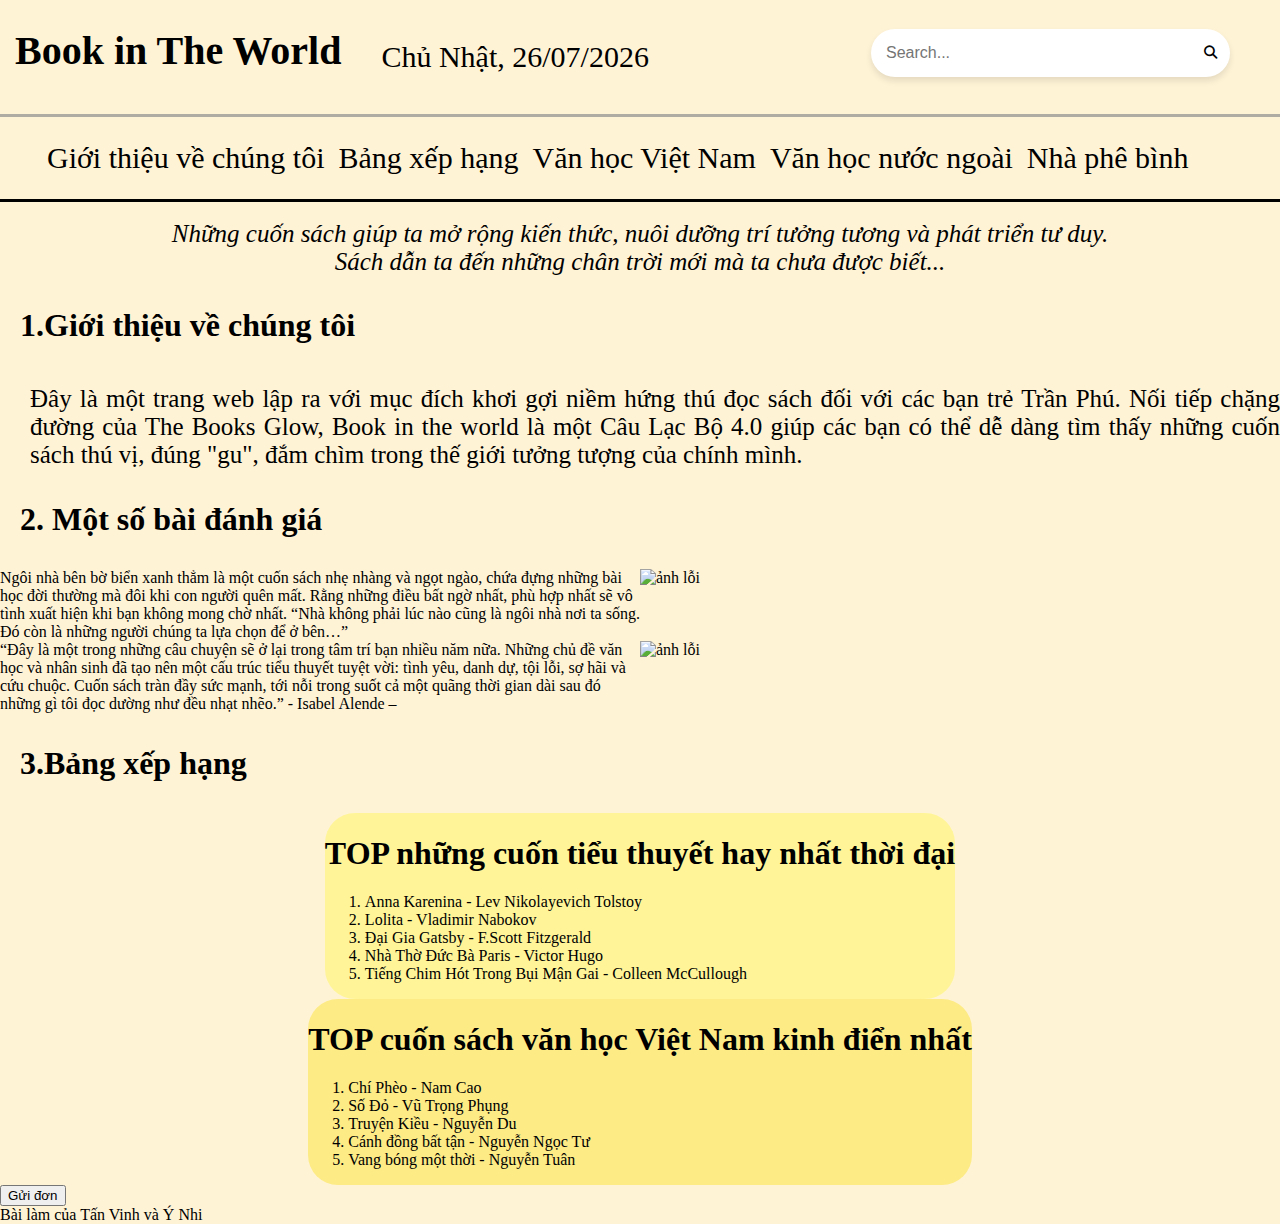
==== index.html @ 53d66128 "7" ====
<!DOCTYPE html>
<html lang="vi">
  <head>
    <meta charset="UTF-8" />
    <meta name="viewport" content="width=device-width, initial-scale=1.0" />
    <title>Book in The World</title>
    <link rel="stylesheet" href="https://cdnjs.cloudflare.com/ajax/libs/font-awesome/6.7.2/css/all.min.css" integrity="sha512-Evv84Mr4kqVGRNSgIGL/F/aIDqQb7xQ2vcrdIwxfjThSH8CSR7PBEakCr51Ck+w+/U6swU2Im1vVX0SVk9ABhg==" crossorigin="anonymous" referrerpolicy="no-referrer" />

    <style>
      @import "style2.css";
    </style>
  </head>
  <body>
    <div id="Modau">
        <div id="Tieude">
          <div id="Logo"> <a href="index.html" id="a0"><h1 id="h1_1">Book in The World</h1></a> </div>
          <div id="date-time"></div>
          <script>
                    function updateDateTime() {
                let now = new Date();
                let daysOfWeek = ["Chủ Nhật", "Thứ Hai", "Thứ Ba", "Thứ Tư", "Thứ Năm", "Thứ Sáu", "Thứ Bảy"];
    
                let dayOfWeek = daysOfWeek[now.getDay()]; // Lấy thứ hiện tại
                let day = now.getDate().toString().padStart(2, '0');
                let month = (now.getMonth() + 1).toString().padStart(2, '0');
                let year = now.getFullYear();
    
                document.getElementById("date-time").innerText = `${dayOfWeek}, ${day}/${month}/${year} `;
            }
    
            setInterval(updateDateTime, 1000);
            updateDateTime();
          </script>
        </div>
        <div class="search-container">
            <form class="search-box">
                <input type="text" class="search-text" placeholder="Search...">
                <button type="submit" class="search-button">
                    <i class="fa-solid fa-magnifying-glass"></i>
                </button>
            </form>
        </div>
    </div>
    <hr id="hr1" />
    <ul class="menu">
        <li><a href="docgi.html">Giới thiệu về chúng tôi</a></li>
        <li><a href="tieuthuyet.html">Bảng xếp hạng </a></li>
        <li><a href="trinhtham.html">Văn học Việt Nam</a></li>
        <li><a href="anime.html">Văn học nước ngoài</a></li>
        <li><a href="sachthieunhi.html">Nhà phê bình</a></li>
      </ul>
      <hr id="hr2">
      <div id="slogan"><i>Những cuốn sách giúp ta mở rộng kiến thức, nuôi dưỡng trí tưởng tương và phát triển tư duy.<br> Sách dẫn ta đến những chân trời mới mà ta chưa được biết...</i></div>
      <div>
      <a id="a1" href="gioithieuvechungtoi"><h1 id="gtvct">1.Giới thiệu về chúng tôi</h1></a>
        <div id="p1">
        <div id="gt">Đây là một trang web lập ra với mục đích khơi gợi niềm hứng thú đọc sách đối với các bạn trẻ Trần Phú. Nối tiếp chặng đường của The Books Glow, Book in the world là một Câu Lạc Bộ 4.0 giúp các bạn có thể dễ dàng tìm thấy những cuốn sách thú vị, đúng "gu", đắm chìm trong thế giới tưởng tượng của chính mình.</div>
        </div>
      </div>
      <div id="2">
<div id="21">
  <a href="" id="a2"><h1 id="h2">2. Một số bài đánh giá</h1></a>
<div id="dong1">
    <div id="nd1">Ngôi nhà bên bờ biển xanh thẳm là một cuốn sách nhẹ nhàng và ngọt ngào, chứa đựng những bài học đời thường mà đôi khi con người quên mất. Rằng những điều bất ngờ nhất, phù hợp nhất sẽ vô tình xuất hiện khi bạn không mong chờ nhất.

      “Nhà không phải lúc nào cũng là ngôi nhà nơi ta sống. Đó còn là những người chúng ta lựa chọn để ở bên…”</div>
  <image src="https://pibook.vn/upload/notice/review-sach-ngoi-nha-ben-bo-bien-xanh-tham-ins-im.jpg" id="anh1" alt="ảnh lỗi"></image>
</div>
</div>
<div id="dong2">
<div id="nd2">“Đây là một trong những câu chuyện sẽ ở lại trong tâm trí bạn nhiều năm nữa. Những chủ đề văn học và nhân sinh đã tạo nên một cấu trúc tiểu thuyết tuyệt vời: tình yêu, danh dự, tội lỗi, sợ hãi và cứu chuộc. Cuốn sách tràn đầy sức mạnh, tới nỗi trong suốt cả một quãng thời gian dài sau đó những gì tôi đọc dường như đều nhạt nhẽo.” - Isabel Alende –</div>
<image src="https://upload.wikimedia.org/wikipedia/vi/6/6e/Nguoiduadieu.jpg" id="anh2" alt="ảnh lỗi"></image>
</div>
      </div>
      <div id="3"><a href="" id="a3"><h1 id="h3">3.Bảng xếp hạng</h1></a>
      <div id="bxh">
        <div id="bxh1">
  <h1 id="hbxh">TOP những cuốn tiểu thuyết hay nhất thời đại</h1>
  <ol id="libxh">
  <li>Anna Karenina - Lev Nikolayevich Tolstoy</li>
  <li>Lolita - Vladimir Nabokov</li>
  <li>Đại Gia Gatsby - F.Scott Fitzgerald</li>
  <li>Nhà Thờ Đức Bà Paris - Victor Hugo</li>
  <li>Tiếng Chim Hót Trong Bụi Mận Gai - Colleen McCullough</li>
  </ol>
  </div>
  <div id="bxh2">
    <h1 id="hbxh">TOP cuốn sách văn học Việt Nam kinh điển nhất</h1>
    <ol id="libxh">
    <li>Chí Phèo - Nam Cao</li>
    <li>Số Đỏ - Vũ Trọng Phụng</li>
    <li>Truyện Kiều - Nguyễn Du</li>
    <li>Cánh đồng bất tận - Nguyễn Ngọc Tư</li>
    <li>Vang bóng một thời - Nguyễn Tuân</li>
    </ol>
    </div>
      </div>
      </div>
<div id="4">
  <form action="#" method="post">
   <div id="gianhap"> <button type="submit">Gửi đơn</button></div>
  </form>
</div>
<div id="5">Bài làm của Tấn Vinh và Ý Nhi</div>
  </body>
</html>
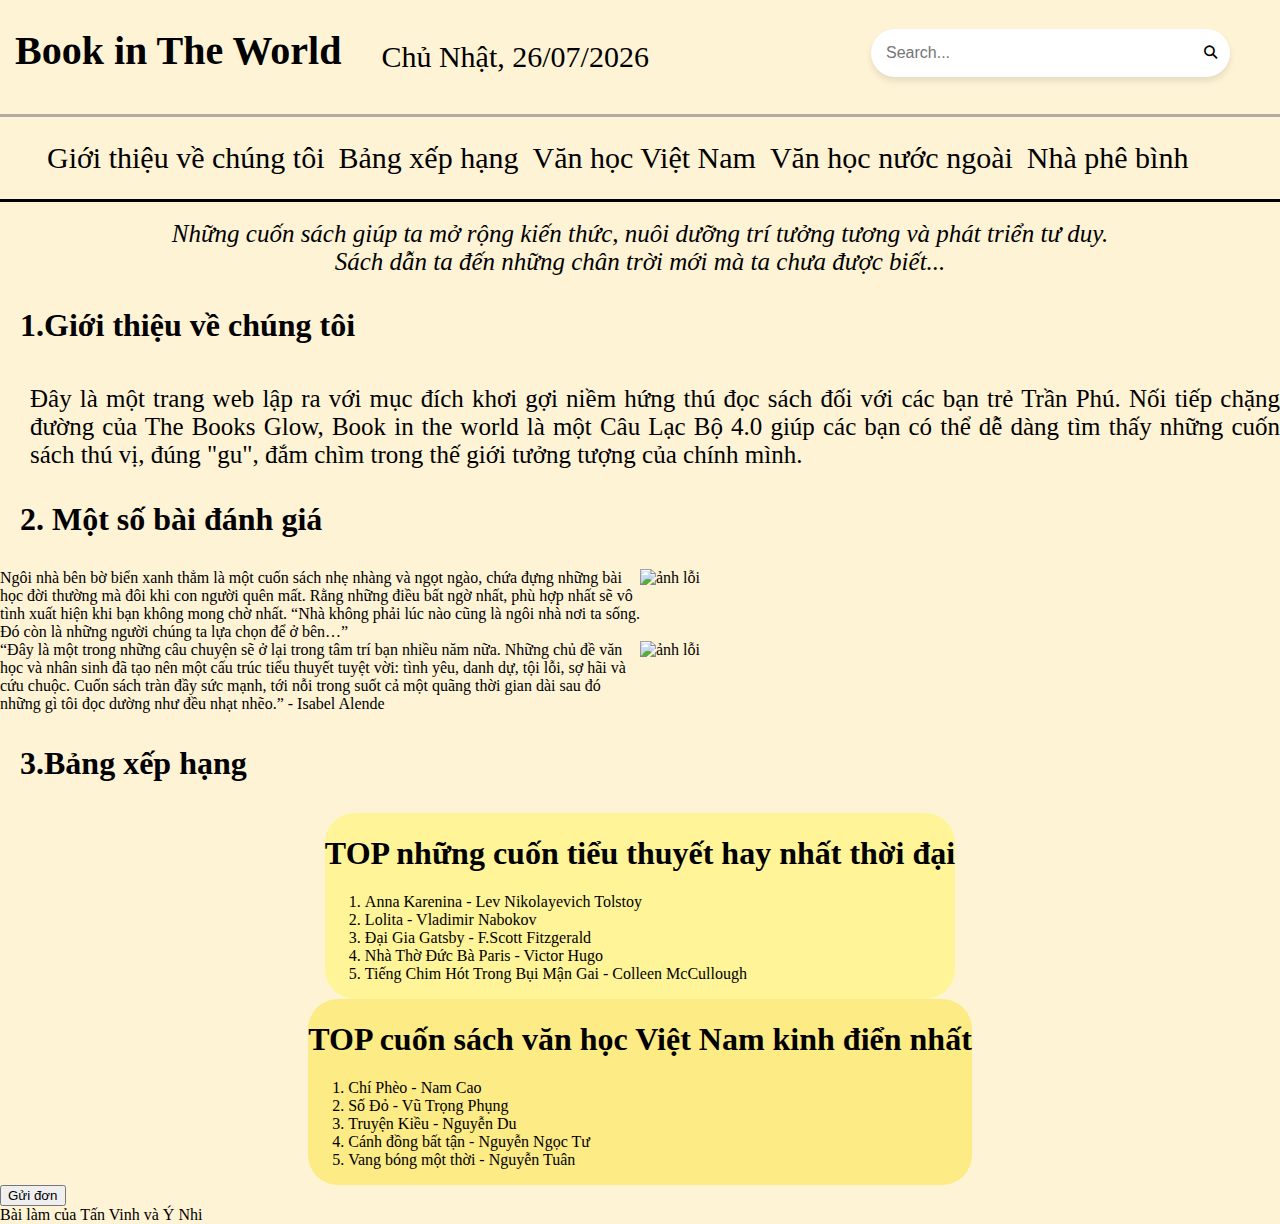
==== commit 6f8047c4: "m9" ====
--- a/index.html
+++ b/index.html
@@ -4,7 +4,13 @@
     <meta charset="UTF-8" />
     <meta name="viewport" content="width=device-width, initial-scale=1.0" />
     <title>Book in The World</title>
-    <link rel="stylesheet" href="https://cdnjs.cloudflare.com/ajax/libs/font-awesome/6.7.2/css/all.min.css" integrity="sha512-Evv84Mr4kqVGRNSgIGL/F/aIDqQb7xQ2vcrdIwxfjThSH8CSR7PBEakCr51Ck+w+/U6swU2Im1vVX0SVk9ABhg==" crossorigin="anonymous" referrerpolicy="no-referrer" />
+    <link
+      rel="stylesheet"
+      href="https://cdnjs.cloudflare.com/ajax/libs/font-awesome/6.7.2/css/all.min.css"
+      integrity="sha512-Evv84Mr4kqVGRNSgIGL/F/aIDqQb7xQ2vcrdIwxfjThSH8CSR7PBEakCr51Ck+w+/U6swU2Im1vVX0SVk9ABhg=="
+      crossorigin="anonymous"
+      referrerpolicy="no-referrer"
+    />
 
     <style>
       @import "style2.css";
@@ -12,95 +18,141 @@
   </head>
   <body>
     <div id="Modau">
-        <div id="Tieude">
-          <div id="Logo"> <a href="index.html" id="a0"><h1 id="h1_1">Book in The World</h1></a> </div>
-          <div id="date-time"></div>
-          <script>
-                    function updateDateTime() {
-                let now = new Date();
-                let daysOfWeek = ["Chủ Nhật", "Thứ Hai", "Thứ Ba", "Thứ Tư", "Thứ Năm", "Thứ Sáu", "Thứ Bảy"];
-    
-                let dayOfWeek = daysOfWeek[now.getDay()]; // Lấy thứ hiện tại
-                let day = now.getDate().toString().padStart(2, '0');
-                let month = (now.getMonth() + 1).toString().padStart(2, '0');
-                let year = now.getFullYear();
-    
-                document.getElementById("date-time").innerText = `${dayOfWeek}, ${day}/${month}/${year} `;
-            }
-    
-            setInterval(updateDateTime, 1000);
-            updateDateTime();
-          </script>
+      <div id="Tieude">
+        <div id="Logo">
+          <a href="index.html" id="a0"><h1 id="h1_1">Book in The World</h1></a>
         </div>
-        <div class="search-container">
-            <form class="search-box">
-                <input type="text" class="search-text" placeholder="Search...">
-                <button type="submit" class="search-button">
-                    <i class="fa-solid fa-magnifying-glass"></i>
-                </button>
-            </form>
-        </div>
+        <div id="date-time"></div>
+        <script>
+          function updateDateTime() {
+            let now = new Date();
+            let daysOfWeek = [
+              "Chủ Nhật",
+              "Thứ Hai",
+              "Thứ Ba",
+              "Thứ Tư",
+              "Thứ Năm",
+              "Thứ Sáu",
+              "Thứ Bảy",
+            ];
+
+            let dayOfWeek = daysOfWeek[now.getDay()]; // Lấy thứ hiện tại
+            let day = now.getDate().toString().padStart(2, "0");
+            let month = (now.getMonth() + 1).toString().padStart(2, "0");
+            let year = now.getFullYear();
+
+            document.getElementById(
+              "date-time"
+            ).innerText = `${dayOfWeek}, ${day}/${month}/${year} `;
+          }
+
+          setInterval(updateDateTime, 1000);
+          updateDateTime();
+        </script>
+      </div>
+      <div class="search-container">
+        <form class="search-box">
+          <input type="text" class="search-text" placeholder="Search..." />
+          <button type="submit" class="search-button">
+            <i class="fa-solid fa-magnifying-glass"></i>
+          </button>
+        </form>
+      </div>
     </div>
     <hr id="hr1" />
     <ul class="menu">
-        <li><a href="docgi.html">Giới thiệu về chúng tôi</a></li>
-        <li><a href="tieuthuyet.html">Bảng xếp hạng </a></li>
-        <li><a href="trinhtham.html">Văn học Việt Nam</a></li>
-        <li><a href="anime.html">Văn học nước ngoài</a></li>
-        <li><a href="sachthieunhi.html">Nhà phê bình</a></li>
-      </ul>
-      <hr id="hr2">
-      <div id="slogan"><i>Những cuốn sách giúp ta mở rộng kiến thức, nuôi dưỡng trí tưởng tương và phát triển tư duy.<br> Sách dẫn ta đến những chân trời mới mà ta chưa được biết...</i></div>
-      <div>
-      <a id="a1" href="gioithieuvechungtoi"><h1 id="gtvct">1.Giới thiệu về chúng tôi</h1></a>
-        <div id="p1">
-        <div id="gt">Đây là một trang web lập ra với mục đích khơi gợi niềm hứng thú đọc sách đối với các bạn trẻ Trần Phú. Nối tiếp chặng đường của The Books Glow, Book in the world là một Câu Lạc Bộ 4.0 giúp các bạn có thể dễ dàng tìm thấy những cuốn sách thú vị, đúng "gu", đắm chìm trong thế giới tưởng tượng của chính mình.</div>
+      <li><a href="docgi.html">Giới thiệu về chúng tôi</a></li>
+      <li><a href="tieuthuyet.html">Bảng xếp hạng </a></li>
+      <li><a href="trinhtham.html">Văn học Việt Nam</a></li>
+      <li><a href="anime.html">Văn học nước ngoài</a></li>
+      <li><a href="sachthieunhi.html">Nhà phê bình</a></li>
+    </ul>
+    <hr id="hr2" />
+    <div id="slogan">
+      <i
+        >Những cuốn sách giúp ta mở rộng kiến thức, nuôi dưỡng trí tưởng tương
+        và phát triển tư duy.<br />
+        Sách dẫn ta đến những chân trời mới mà ta chưa được biết...</i
+      >
+    </div>
+    <div>
+      <a id="a1" href="gioithieuvechungtoi"
+        ><h1 id="gtvct">1.Giới thiệu về chúng tôi</h1></a
+      >
+      <div id="p1">
+        <div id="gt">
+          Đây là một trang web lập ra với mục đích khơi gợi niềm hứng thú đọc
+          sách đối với các bạn trẻ Trần Phú. Nối tiếp chặng đường của The Books
+          Glow, Book in the world là một Câu Lạc Bộ 4.0 giúp các bạn có thể dễ
+          dàng tìm thấy những cuốn sách thú vị, đúng "gu", đắm chìm trong thế
+          giới tưởng tượng của chính mình.
         </div>
       </div>
-      <div id="2">
-<div id="21">
-  <a href="" id="a2"><h1 id="h2">2. Một số bài đánh giá</h1></a>
-<div id="dong1">
-    <div id="nd1">Ngôi nhà bên bờ biển xanh thẳm là một cuốn sách nhẹ nhàng và ngọt ngào, chứa đựng những bài học đời thường mà đôi khi con người quên mất. Rằng những điều bất ngờ nhất, phù hợp nhất sẽ vô tình xuất hiện khi bạn không mong chờ nhất.
-
-      “Nhà không phải lúc nào cũng là ngôi nhà nơi ta sống. Đó còn là những người chúng ta lựa chọn để ở bên…”</div>
-  <image src="https://pibook.vn/upload/notice/review-sach-ngoi-nha-ben-bo-bien-xanh-tham-ins-im.jpg" id="anh1" alt="ảnh lỗi"></image>
-</div>
-</div>
-<div id="dong2">
-<div id="nd2">“Đây là một trong những câu chuyện sẽ ở lại trong tâm trí bạn nhiều năm nữa. Những chủ đề văn học và nhân sinh đã tạo nên một cấu trúc tiểu thuyết tuyệt vời: tình yêu, danh dự, tội lỗi, sợ hãi và cứu chuộc. Cuốn sách tràn đầy sức mạnh, tới nỗi trong suốt cả một quãng thời gian dài sau đó những gì tôi đọc dường như đều nhạt nhẽo.” - Isabel Alende –</div>
-<image src="https://upload.wikimedia.org/wikipedia/vi/6/6e/Nguoiduadieu.jpg" id="anh2" alt="ảnh lỗi"></image>
-</div>
+    </div>
+    <div id="2">
+      <div id="21">
+        <a href="" id="a2"><h1 id="h2">2. Một số bài đánh giá</h1></a>
+        <div id="dong1">
+          <div id="nd1">
+            Ngôi nhà bên bờ biển xanh thẳm là một cuốn sách nhẹ nhàng và ngọt
+            ngào, chứa đựng những bài học đời thường mà đôi khi con người quên
+            mất. Rằng những điều bất ngờ nhất, phù hợp nhất sẽ vô tình xuất hiện
+            khi bạn không mong chờ nhất. “Nhà không phải lúc nào cũng là ngôi
+            nhà nơi ta sống. Đó còn là những người chúng ta lựa chọn để ở bên…”
+          </div>
+          <image
+            src="https://pibook.vn/upload/notice/review-sach-ngoi-nha-ben-bo-bien-xanh-tham-ins-im.jpg"
+            id="anh1"
+            alt="ảnh lỗi"
+          ></image>
+        </div>
       </div>
-      <div id="3"><a href="" id="a3"><h1 id="h3">3.Bảng xếp hạng</h1></a>
+      <div id="dong2">
+        <div id="nd2">
+          “Đây là một trong những câu chuyện sẽ ở lại trong tâm trí bạn nhiều
+          năm nữa. Những chủ đề văn học và nhân sinh đã tạo nên một cấu trúc
+          tiểu thuyết tuyệt vời: tình yêu, danh dự, tội lỗi, sợ hãi và cứu
+          chuộc. Cuốn sách tràn đầy sức mạnh, tới nỗi trong suốt cả một quãng
+          thời gian dài sau đó những gì tôi đọc dường như đều nhạt nhẽo.” -
+          Isabel Alende
+        </div>
+        <image
+          src="https://upload.wikimedia.org/wikipedia/vi/6/6e/Nguoiduadieu.jpg"
+          id="anh2"
+          alt="ảnh lỗi"
+        ></image>
+      </div>
+    </div>
+    <div id="3">
+      <a href="" id="a3"><h1 id="h3">3.Bảng xếp hạng</h1></a>
       <div id="bxh">
         <div id="bxh1">
-  <h1 id="hbxh">TOP những cuốn tiểu thuyết hay nhất thời đại</h1>
-  <ol id="libxh">
-  <li>Anna Karenina - Lev Nikolayevich Tolstoy</li>
-  <li>Lolita - Vladimir Nabokov</li>
-  <li>Đại Gia Gatsby - F.Scott Fitzgerald</li>
-  <li>Nhà Thờ Đức Bà Paris - Victor Hugo</li>
-  <li>Tiếng Chim Hót Trong Bụi Mận Gai - Colleen McCullough</li>
-  </ol>
-  </div>
-  <div id="bxh2">
-    <h1 id="hbxh">TOP cuốn sách văn học Việt Nam kinh điển nhất</h1>
-    <ol id="libxh">
-    <li>Chí Phèo - Nam Cao</li>
-    <li>Số Đỏ - Vũ Trọng Phụng</li>
-    <li>Truyện Kiều - Nguyễn Du</li>
-    <li>Cánh đồng bất tận - Nguyễn Ngọc Tư</li>
-    <li>Vang bóng một thời - Nguyễn Tuân</li>
-    </ol>
+          <h1 id="hbxh">TOP những cuốn tiểu thuyết hay nhất thời đại</h1>
+          <ol id="libxh">
+            <li>Anna Karenina - Lev Nikolayevich Tolstoy</li>
+            <li>Lolita - Vladimir Nabokov</li>
+            <li>Đại Gia Gatsby - F.Scott Fitzgerald</li>
+            <li>Nhà Thờ Đức Bà Paris - Victor Hugo</li>
+            <li>Tiếng Chim Hót Trong Bụi Mận Gai - Colleen McCullough</li>
+          </ol>
+        </div>
+        <div id="bxh2">
+          <h1 id="hbxh">TOP cuốn sách văn học Việt Nam kinh điển nhất</h1>
+          <ol id="libxh">
+            <li>Chí Phèo - Nam Cao</li>
+            <li>Số Đỏ - Vũ Trọng Phụng</li>
+            <li>Truyện Kiều - Nguyễn Du</li>
+            <li>Cánh đồng bất tận - Nguyễn Ngọc Tư</li>
+            <li>Vang bóng một thời - Nguyễn Tuân</li>
+          </ol>
+        </div>
+      </div>
     </div>
-      </div>
-      </div>
-<div id="4">
-  <form action="#" method="post">
-   <div id="gianhap"> <button type="submit">Gửi đơn</button></div>
-  </form>
-</div>
-<div id="5">Bài làm của Tấn Vinh và Ý Nhi</div>
+    <div id="4">
+      <form action="#" method="post">
+        <div id="gianhap"><button type="submit">Gửi đơn</button></div>
+      </form>
+    </div>
+    <div id="5">Bài làm của Tấn Vinh và Ý Nhi</div>
   </body>
 </html>
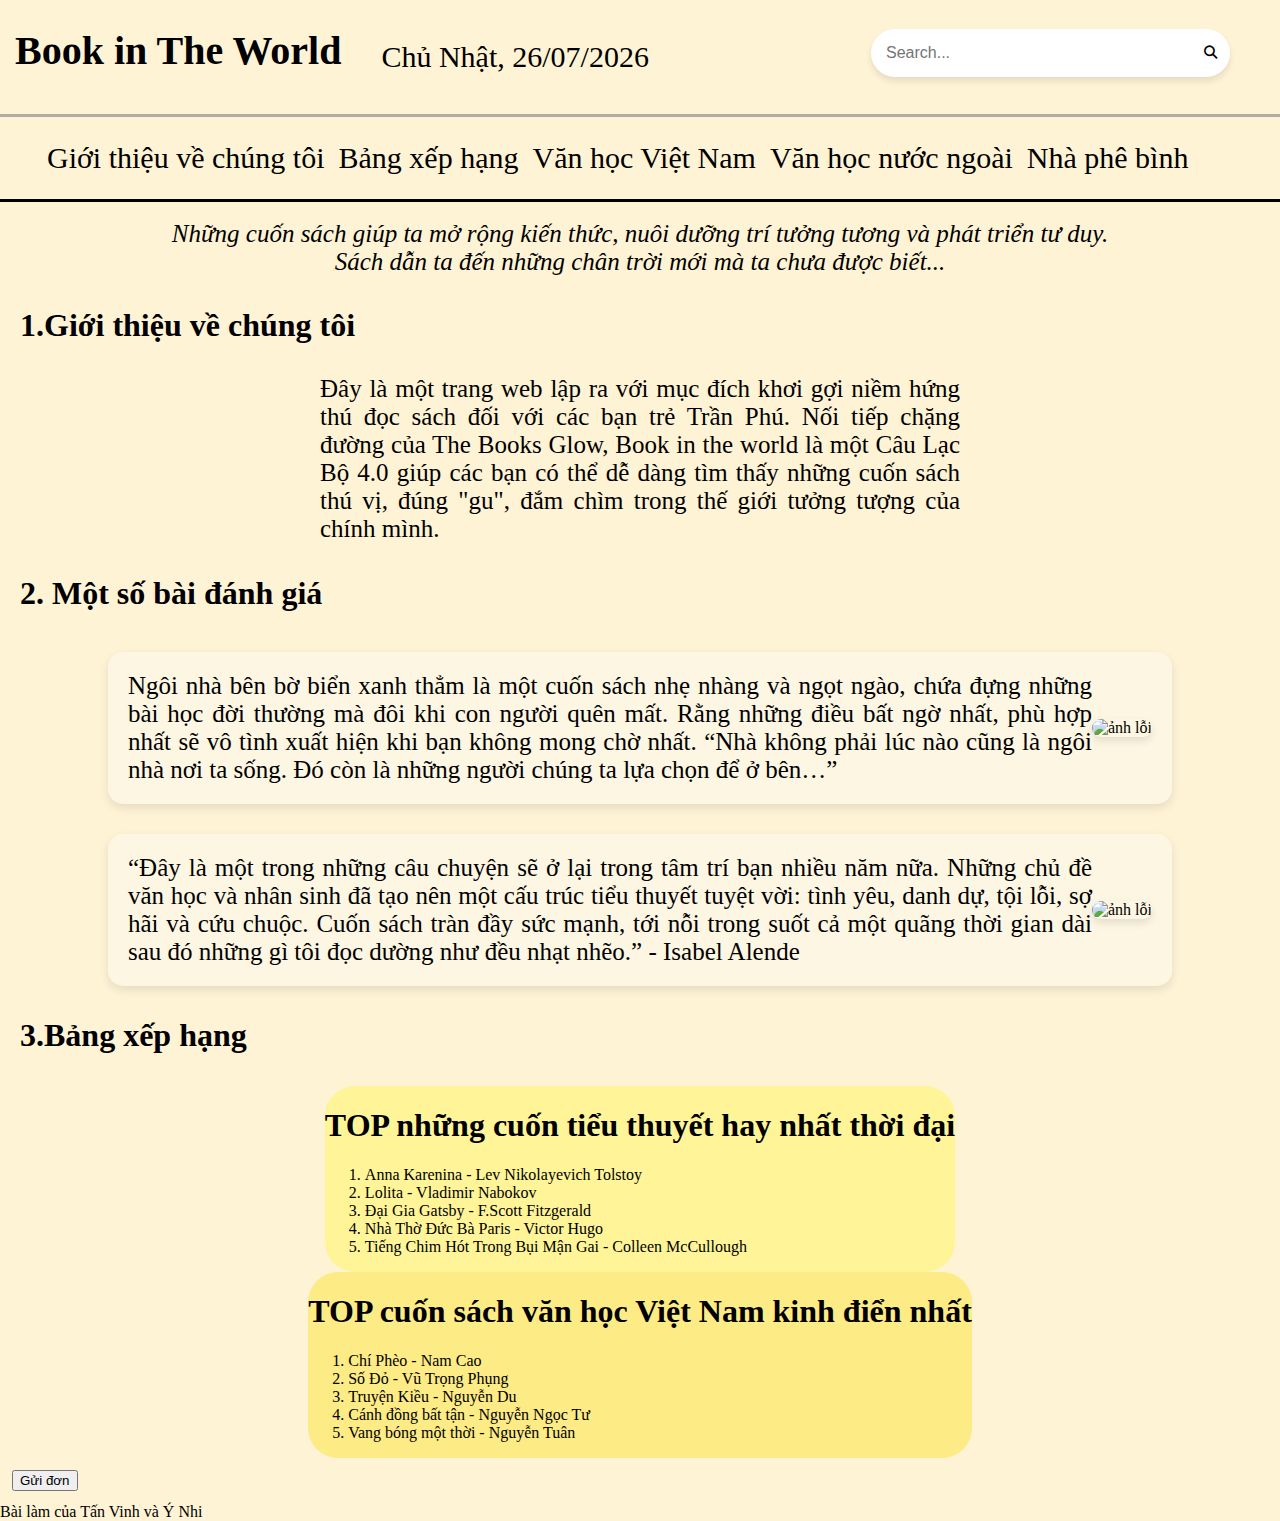
==== commit 09569da6: "10" ====
--- a/index.html
+++ b/index.html
@@ -76,9 +76,7 @@
       >
     </div>
     <div>
-      <a id="a1" href="gioithieuvechungtoi"
-        ><h1 id="gtvct">1.Giới thiệu về chúng tôi</h1></a
-      >
+      <a id="a1" href=""><h1 id="gtvct">1.Giới thiệu về chúng tôi</h1></a>
       <div id="p1">
         <div id="gt">
           Đây là một trang web lập ra với mục đích khơi gợi niềm hứng thú đọc
@@ -100,11 +98,11 @@
             khi bạn không mong chờ nhất. “Nhà không phải lúc nào cũng là ngôi
             nhà nơi ta sống. Đó còn là những người chúng ta lựa chọn để ở bên…”
           </div>
-          <image
-            src="https://pibook.vn/upload/notice/review-sach-ngoi-nha-ben-bo-bien-xanh-tham-ins-im.jpg"
-            id="anh1"
+          <img
+            src="https://pibook.vn/upload/notice/review-sach-ngoi-nha-ben-bo-bien-xanh-tham.jpg"
             alt="ảnh lỗi"
-          ></image>
+            id="img1"
+          />
         </div>
       </div>
       <div id="dong2">
@@ -150,8 +148,13 @@
     </div>
     <div id="4">
       <form action="#" method="post">
-        <div id="gianhap"><button type="submit">Gửi đơn</button></div>
-      </form>
+<div id="join">
+  <a href="bieumau.html">
+           <button type="submit">Gửi đơn</button>
+    
+  </a>
+</div>      
+</form>
     </div>
     <div id="5">Bài làm của Tấn Vinh và Ý Nhi</div>
   </body>
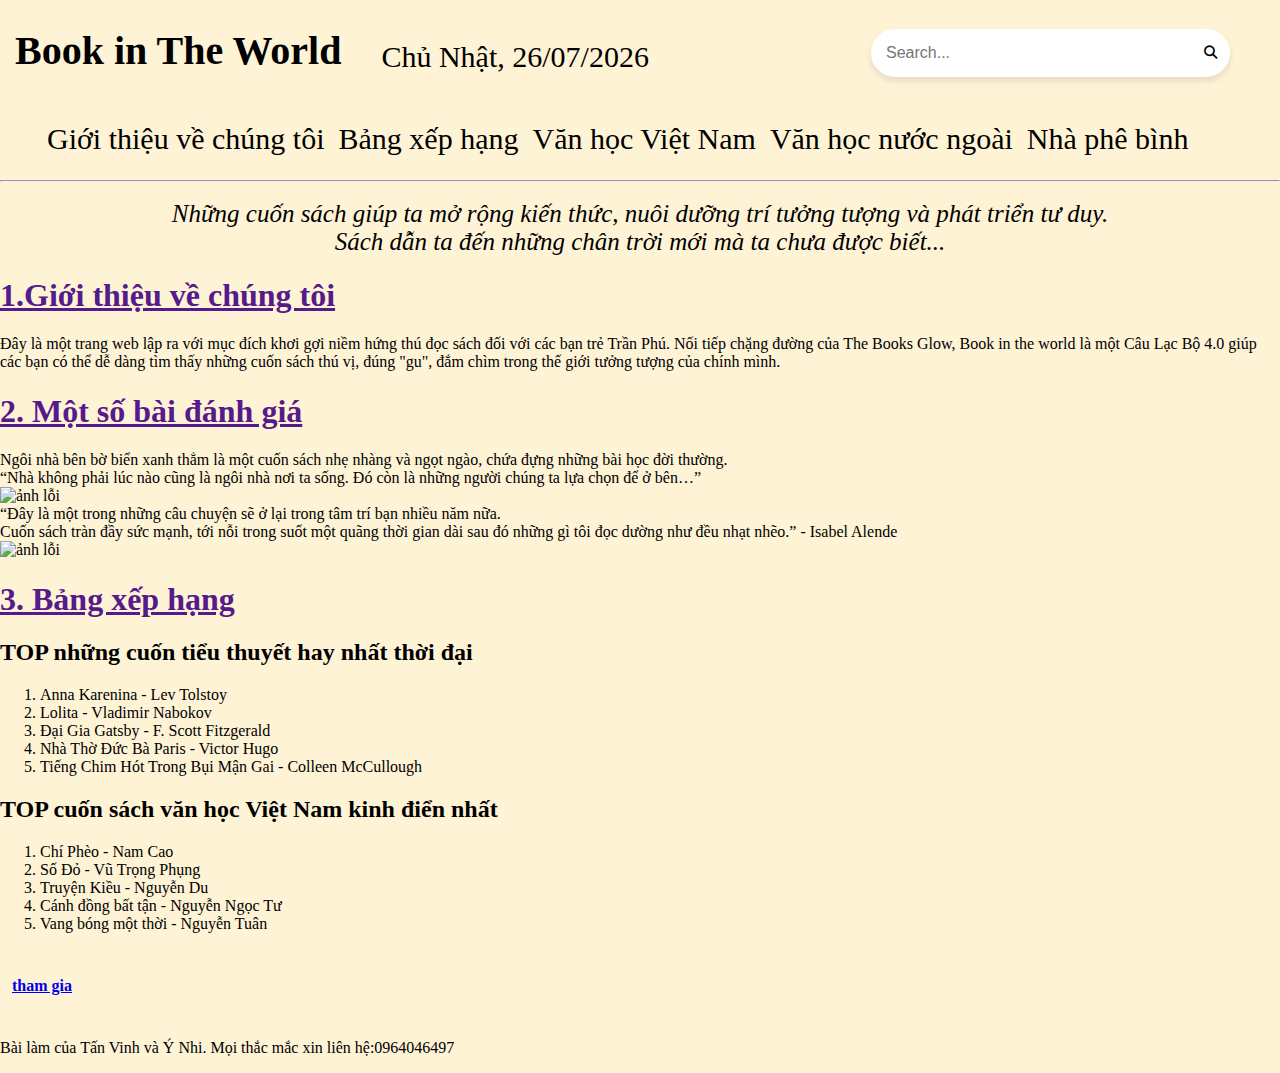
==== commit e3bb8eb7: "Update index.html" ====
--- a/index.html
+++ b/index.html
@@ -11,12 +11,12 @@
       crossorigin="anonymous"
       referrerpolicy="no-referrer"
     />
-
     <style>
-      @import "style2.css";
+      @import "style.css";
     </style>
   </head>
   <body>
+    <!-- PHẦN HEADER -->
     <div id="Modau">
       <div id="Tieude">
         <div id="Logo">
@@ -35,21 +35,19 @@
               "Thứ Sáu",
               "Thứ Bảy",
             ];
-
-            let dayOfWeek = daysOfWeek[now.getDay()]; // Lấy thứ hiện tại
+            let dayOfWeek = daysOfWeek[now.getDay()];
             let day = now.getDate().toString().padStart(2, "0");
             let month = (now.getMonth() + 1).toString().padStart(2, "0");
             let year = now.getFullYear();
-
             document.getElementById(
               "date-time"
-            ).innerText = `${dayOfWeek}, ${day}/${month}/${year} `;
+            ).innerText = `${dayOfWeek}, ${day}/${month}/${year}`;
           }
-
           setInterval(updateDateTime, 1000);
           updateDateTime();
         </script>
       </div>
+
       <div class="search-container">
         <form class="search-box">
           <input type="text" class="search-text" placeholder="Search..." />
@@ -59,84 +57,96 @@
         </form>
       </div>
     </div>
-    <hr id="hr1" />
+
+
+
+   <!-- thư mục -->
     <ul class="menu">
-      <li><a href="docgi.html">Giới thiệu về chúng tôi</a></li>
-      <li><a href="tieuthuyet.html">Bảng xếp hạng </a></li>
-      <li><a href="trinhtham.html">Văn học Việt Nam</a></li>
-      <li><a href="anime.html">Văn học nước ngoài</a></li>
-      <li><a href="sachthieunhi.html">Nhà phê bình</a></li>
+      <li><a href="">Giới thiệu về chúng tôi</a></li>
+      <li><a href="">Bảng xếp hạng</a></li>
+      <li><a href="">Văn học Việt Nam</a></li>
+      <li><a href="">Văn học nước ngoài</a></li>
+      <li><a href="">Nhà phê bình</a></li>
     </ul>
-    <hr id="hr2" />
+
+    <hr class="hr2" />
+
+    <!-- slogan -->
     <div id="slogan">
       <i
-        >Những cuốn sách giúp ta mở rộng kiến thức, nuôi dưỡng trí tưởng tương
+        >Những cuốn sách giúp ta mở rộng kiến thức, nuôi dưỡng trí tưởng tượng
         và phát triển tư duy.<br />
         Sách dẫn ta đến những chân trời mới mà ta chưa được biết...</i
       >
     </div>
+
+    <!-- giới thiệu -->
     <div>
-      <a id="a1" href=""><h1 id="gtvct">1.Giới thiệu về chúng tôi</h1></a>
-      <div id="p1">
-        <div id="gt">
-          Đây là một trang web lập ra với mục đích khơi gợi niềm hứng thú đọc
-          sách đối với các bạn trẻ Trần Phú. Nối tiếp chặng đường của The Books
-          Glow, Book in the world là một Câu Lạc Bộ 4.0 giúp các bạn có thể dễ
-          dàng tìm thấy những cuốn sách thú vị, đúng "gu", đắm chìm trong thế
-          giới tưởng tượng của chính mình.
+
+      <a id="part1" href=""><h1 id="item1">1.Giới thiệu về chúng tôi</h1></a></div>
+
+       <div id="period1">
+          <div id="content1">
+            Đây là một trang web lập ra với mục đích khơi gợi niềm hứng thú đọc
+             sách đối với các bạn trẻ Trần Phú. Nối tiếp chặng đường của The Books Glow, 
+             Book in the world là một Câu Lạc Bộ 4.0 giúp các bạn có thể dễ dàng tìm thấy 
+             những cuốn sách thú vị, đúng "gu", đắm chìm trong thế giới tưởng tượng của chính mình.
+          </div>
+       </div>
+    </div>
+
+    <!-- một số bài đánh giá -->
+    <div>
+  
+        <a href="" id="part2"><h1 id="item2">2. Một số bài đánh giá</h1></a>
+        <div id="period2a">
+          <div id="conten2a">
+            Ngôi nhà bên bờ biển xanh thẳm là một cuốn sách nhẹ nhàng và ngọt
+            ngào, chứa đựng những bài học đời thường. <br />
+            “Nhà không phải lúc nào cũng là ngôi nhà nơi ta sống. Đó còn là
+            những người chúng ta lựa chọn để ở bên…”
+          </div>
+          <img
+            src="https://pibook.vn/upload/notice/review-sach-ngoi-nha-ben-bo-bien-xanh-tham-ins-im.jpg"
+            alt="ảnh lỗi"
+            id="image2a"/>
+        </div>
+        </div>
+
+        <div id="period2b">
+          <div id="conten2b">
+            “Đây là một trong những câu chuyện sẽ ở lại trong tâm trí bạn nhiều
+            năm nữa. <br />
+            Cuốn sách tràn đầy sức mạnh, tới nỗi trong suốt một quãng thời gian
+            dài sau đó những gì tôi đọc dường như đều nhạt nhẽo.” - Isabel
+            Alende
+          </div>
+          <img
+            src="https://upload.wikimedia.org/wikipedia/vi/6/6e/Nguoiduadieu.jpg"
+            id="image2b"
+            alt="ảnh lỗi"
+          />
         </div>
       </div>
     </div>
-    <div id="2">
-      <div id="21">
-        <a href="" id="a2"><h1 id="h2">2. Một số bài đánh giá</h1></a>
-        <div id="dong1">
-          <div id="nd1">
-            Ngôi nhà bên bờ biển xanh thẳm là một cuốn sách nhẹ nhàng và ngọt
-            ngào, chứa đựng những bài học đời thường mà đôi khi con người quên
-            mất. Rằng những điều bất ngờ nhất, phù hợp nhất sẽ vô tình xuất hiện
-            khi bạn không mong chờ nhất. “Nhà không phải lúc nào cũng là ngôi
-            nhà nơi ta sống. Đó còn là những người chúng ta lựa chọn để ở bên…”
-          </div>
-          <img
-            src="https://pibook.vn/upload/notice/review-sach-ngoi-nha-ben-bo-bien-xanh-tham.jpg"
-            alt="ảnh lỗi"
-            id="img1"
-          />
-        </div>
-      </div>
-      <div id="dong2">
-        <div id="nd2">
-          “Đây là một trong những câu chuyện sẽ ở lại trong tâm trí bạn nhiều
-          năm nữa. Những chủ đề văn học và nhân sinh đã tạo nên một cấu trúc
-          tiểu thuyết tuyệt vời: tình yêu, danh dự, tội lỗi, sợ hãi và cứu
-          chuộc. Cuốn sách tràn đầy sức mạnh, tới nỗi trong suốt cả một quãng
-          thời gian dài sau đó những gì tôi đọc dường như đều nhạt nhẽo.” -
-          Isabel Alende
-        </div>
-        <image
-          src="https://upload.wikimedia.org/wikipedia/vi/6/6e/Nguoiduadieu.jpg"
-          id="anh2"
-          alt="ảnh lỗi"
-        ></image>
-      </div>
-    </div>
+
+    <!-- bảng xếp hạng -->
     <div id="3">
-      <a href="" id="a3"><h1 id="h3">3.Bảng xếp hạng</h1></a>
-      <div id="bxh">
-        <div id="bxh1">
-          <h1 id="hbxh">TOP những cuốn tiểu thuyết hay nhất thời đại</h1>
-          <ol id="libxh">
-            <li>Anna Karenina - Lev Nikolayevich Tolstoy</li>
+      <a href="" id="part3"><h1 id="item3">3. Bảng xếp hạng</h1></a>
+      <div id="ranking">
+        <div id="rankinga">
+          <h2>TOP những cuốn tiểu thuyết hay nhất thời đại</h2>
+          <ol>
+            <li>Anna Karenina - Lev Tolstoy</li>
             <li>Lolita - Vladimir Nabokov</li>
-            <li>Đại Gia Gatsby - F.Scott Fitzgerald</li>
+            <li>Đại Gia Gatsby - F. Scott Fitzgerald</li>
             <li>Nhà Thờ Đức Bà Paris - Victor Hugo</li>
             <li>Tiếng Chim Hót Trong Bụi Mận Gai - Colleen McCullough</li>
           </ol>
         </div>
-        <div id="bxh2">
-          <h1 id="hbxh">TOP cuốn sách văn học Việt Nam kinh điển nhất</h1>
-          <ol id="libxh">
+        <div id="rankingb ">
+          <h2>TOP cuốn sách văn học Việt Nam kinh điển nhất</h2>
+          <ol>
             <li>Chí Phèo - Nam Cao</li>
             <li>Số Đỏ - Vũ Trọng Phụng</li>
             <li>Truyện Kiều - Nguyễn Du</li>
@@ -146,16 +156,21 @@
         </div>
       </div>
     </div>
-    <div id="4">
+
+    <!-- FORM ĐĂNG KÝ -->
+    <div id="part4">
+
       <form action="#" method="post">
 <div id="join">
-  <a href="bieumau.html">
-           <button type="submit">Gửi đơn</button>
-    
+  <a href="dangky.html">
+<p id="btn"><btton>tham gia</btton></p>
   </a>
 </div>      
 </form>
     </div>
-    <div id="5">Bài làm của Tấn Vinh và Ý Nhi</div>
+    <!-- kết -->
+    <div id="end">
+      <p id="endp">Bài làm của Tấn Vinh và Ý Nhi. Mọi thắc mắc xin liên hệ:0964046497</p>
+    </div>
   </body>
 </html>
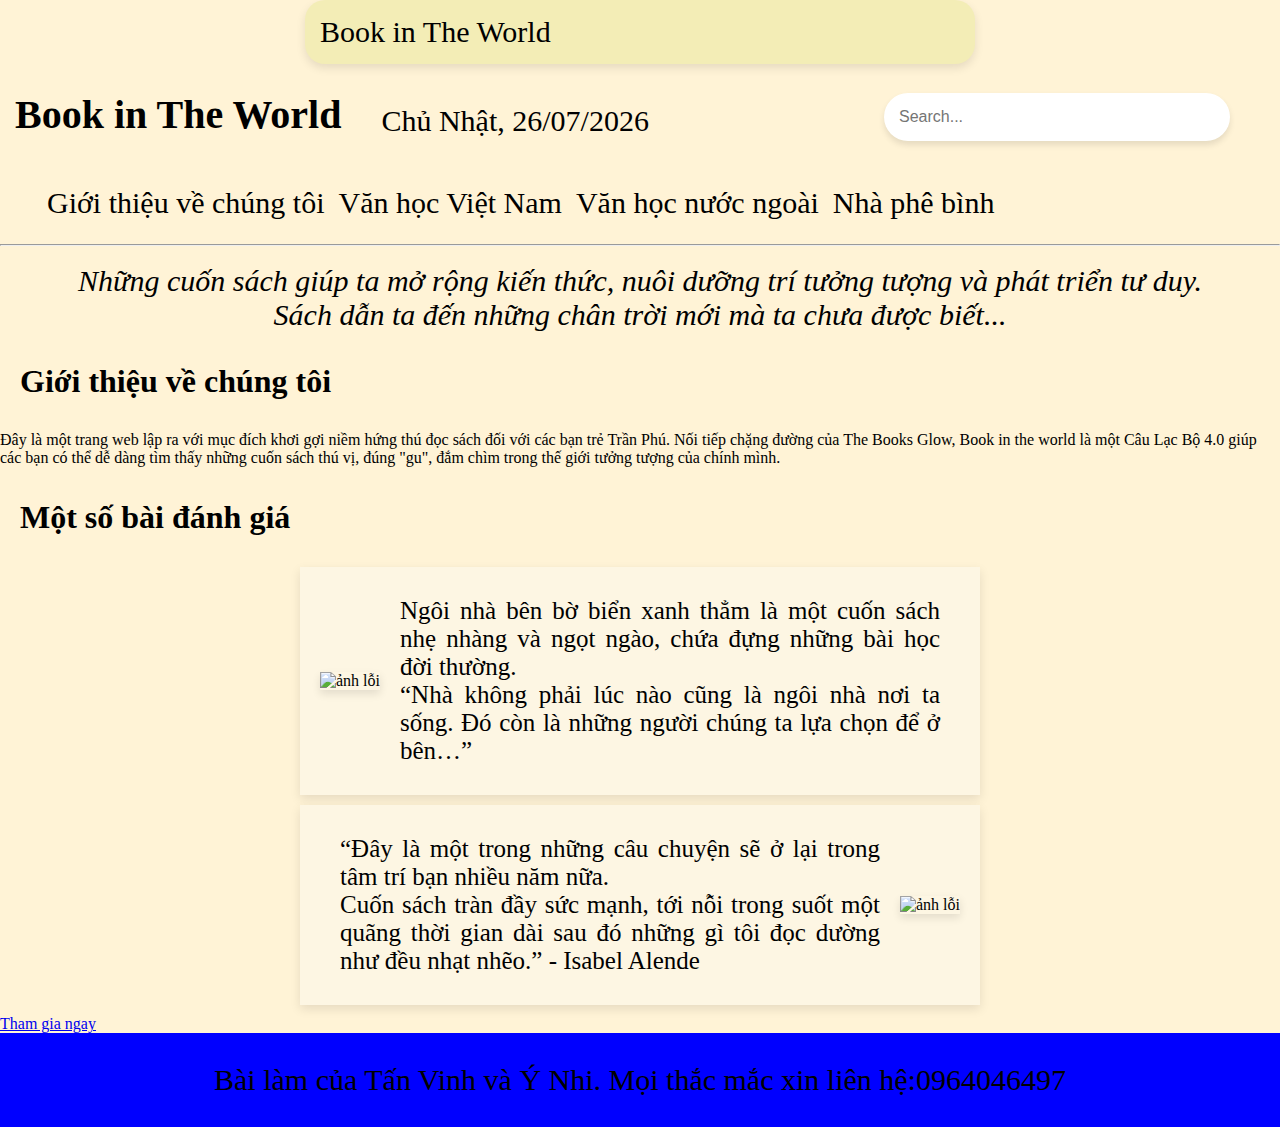
==== commit 4a8ee032: "Update index.html" ====
--- a/index.html
+++ b/index.html
@@ -4,48 +4,48 @@
     <meta charset="UTF-8" />
     <meta name="viewport" content="width=device-width, initial-scale=1.0" />
     <title>Book in The World</title>
-    <link
-      rel="stylesheet"
-      href="https://cdnjs.cloudflare.com/ajax/libs/font-awesome/6.7.2/css/all.min.css"
-      integrity="sha512-Evv84Mr4kqVGRNSgIGL/F/aIDqQb7xQ2vcrdIwxfjThSH8CSR7PBEakCr51Ck+w+/U6swU2Im1vVX0SVk9ABhg=="
-      crossorigin="anonymous"
-      referrerpolicy="no-referrer"
-    />
-    <style>
+
+    <style> 
+ 
       @import "style.css";
     </style>
   </head>
-  <body>
-    <!-- PHẦN HEADER -->
-    <div id="Modau">
-      <div id="Tieude">
-        <div id="Logo">
-          <a href="index.html" id="a0"><h1 id="h1_1">Book in The World</h1></a>
-        </div>
-        <div id="date-time"></div>
-        <script>
-          function updateDateTime() {
-            let now = new Date();
-            let daysOfWeek = [
-              "Chủ Nhật",
-              "Thứ Hai",
-              "Thứ Ba",
-              "Thứ Tư",
-              "Thứ Năm",
-              "Thứ Sáu",
-              "Thứ Bảy",
-            ];
-            let dayOfWeek = daysOfWeek[now.getDay()];
-            let day = now.getDate().toString().padStart(2, "0");
-            let month = (now.getMonth() + 1).toString().padStart(2, "0");
-            let year = now.getFullYear();
-            document.getElementById(
-              "date-time"
-            ).innerText = `${dayOfWeek}, ${day}/${month}/${year}`;
-          }
-          setInterval(updateDateTime, 1000);
-          updateDateTime();
-        </script>
+  
+    <div id="period1">
+      <div id="content1">
+        Book in The World
+      </div>
+   </div>
+      <!-- PHẦN HEADER -->
+      <div id="Modau">
+        <div id="Tieude">
+          <div id="Logo">
+            <a href="index.html" id="a0"><h1 id="h1_1">Book in The World</h1></a>
+          </div>
+          <div id="date-time"></div>
+          <script>
+            function updateDateTime() {
+              let now = new Date();
+              let daysOfWeek = [
+                "Chủ Nhật",
+                "Thứ Hai",
+                "Thứ Ba",
+                "Thứ Tư",
+                "Thứ Năm",
+                "Thứ Sáu",
+                "Thứ Bảy",
+              ];
+              let dayOfWeek = daysOfWeek[now.getDay()];
+              let day = now.getDate().toString().padStart(2, "0");
+              let month = (now.getMonth() + 1).toString().padStart(2, "0");
+              let year = now.getFullYear();
+              document.getElementById(
+                "date-time"
+              ).innerText = `${dayOfWeek}, ${day}/${month}/${year}`;
+            }
+            setInterval(updateDateTime, 1000);
+            updateDateTime();
+          </script>
       </div>
 
       <div class="search-container">
@@ -63,9 +63,8 @@
    <!-- thư mục -->
     <ul class="menu">
       <li><a href="">Giới thiệu về chúng tôi</a></li>
-      <li><a href="">Bảng xếp hạng</a></li>
-      <li><a href="">Văn học Việt Nam</a></li>
-      <li><a href="">Văn học nước ngoài</a></li>
+      <li><a href="vanhocvietnam.html">Văn học Việt Nam</a></li>
+      <li><a href="vanhocnuocngoai.html">Văn học nước ngoài</a></li>
       <li><a href="">Nhà phê bình</a></li>
     </ul>
 
@@ -81,96 +80,69 @@
     </div>
 
     <!-- giới thiệu -->
-    <div>
 
-      <a id="part1" href=""><h1 id="item1">1.Giới thiệu về chúng tôi</h1></a></div>
+     <div id="noidung">
+        <div>
+          <div>
+      
+            <a id="part1" href=""><h1 id="item1">Giới thiệu về chúng tôi</h1></a></div>
+      
+             <div id="intro">Đây là một trang web lập ra với mục đích khơi gợi niềm hứng thú đọc sách đối với các bạn trẻ Trần Phú. Nối tiếp chặng đường của The Books Glow, Book in the world là một Câu Lạc Bộ 4.0 giúp các bạn có thể dễ dàng tìm thấy những cuốn sách thú vị, đúng "gu", đắm chìm trong thế giới tưởng tượng của chính mình.</div>
+          </div>
+      
+          <!-- một số bài đánh giá -->
+          <div>
+        
+              <a href="" id="part2"><h1 id="item2"> Một số bài đánh giá</h1></a>
+            
+               
+                  <div id="period2a">
+    
+                    <img
+                      src="https://pibook.vn/upload/notice/review-sach-ngoi-nha-ben-bo-bien-xanh-tham-ins-im.jpg"
+                      alt="ảnh lỗi"
+                      id="image2a"/>
+                      <div id="conten2a">
+                        Ngôi nhà bên bờ biển xanh thẳm là một cuốn sách nhẹ nhàng và ngọt
+                        ngào, chứa đựng những bài học đời thường. <br />
+                        “Nhà không phải lúc nào cũng là ngôi nhà nơi ta sống. Đó còn là
+                        những người chúng ta lựa chọn để ở bên…”
+                      </div>
+                  </div>
+                 
+          
+                  <div id="period2b0">
+                    <div id="not"></div>
+                    <div id="period2b">
+                      <div id="conten2b">
+                        “Đây là một trong những câu chuyện sẽ ở lại trong tâm trí bạn nhiều
+                        năm nữa. <br />
+                        Cuốn sách tràn đầy sức mạnh, tới nỗi trong suốt một quãng thời gian
+                        dài sau đó những gì tôi đọc dường như đều nhạt nhẽo.” - Isabel
+                        Alende
+                      </div>
+                      <img
+                        src="https://upload.wikimedia.org/wikipedia/vi/6/6e/Nguoiduadieu.jpg"
+                        id="image2b"
+                        alt="ảnh lỗi"
+                      />
+                    </div>
+                  </div>
+              
+              </div>
+</div>
+      
+        
+          <!-- FORM ĐĂNG KÝ -->
+         
+       <div id="joincha">  
+        <a href="text.html" class="join-btn">Tham gia ngay</a></div>
+          <!-- kết -->
+          <div id="end">
+            <p id="endp">Bài làm của Tấn Vinh và Ý Nhi. Mọi thắc mắc xin liên hệ:0964046497</p>
+          </div>
+        </body>
+     </div>
 
-       <div id="period1">
-          <div id="content1">
-            Đây là một trang web lập ra với mục đích khơi gợi niềm hứng thú đọc
-             sách đối với các bạn trẻ Trần Phú. Nối tiếp chặng đường của The Books Glow, 
-             Book in the world là một Câu Lạc Bộ 4.0 giúp các bạn có thể dễ dàng tìm thấy 
-             những cuốn sách thú vị, đúng "gu", đắm chìm trong thế giới tưởng tượng của chính mình.
-          </div>
-       </div>
-    </div>
-
-    <!-- một số bài đánh giá -->
-    <div>
-  
-        <a href="" id="part2"><h1 id="item2">2. Một số bài đánh giá</h1></a>
-        <div id="period2a">
-          <div id="conten2a">
-            Ngôi nhà bên bờ biển xanh thẳm là một cuốn sách nhẹ nhàng và ngọt
-            ngào, chứa đựng những bài học đời thường. <br />
-            “Nhà không phải lúc nào cũng là ngôi nhà nơi ta sống. Đó còn là
-            những người chúng ta lựa chọn để ở bên…”
-          </div>
-          <img
-            src="https://pibook.vn/upload/notice/review-sach-ngoi-nha-ben-bo-bien-xanh-tham-ins-im.jpg"
-            alt="ảnh lỗi"
-            id="image2a"/>
-        </div>
-        </div>
-
-        <div id="period2b">
-          <div id="conten2b">
-            “Đây là một trong những câu chuyện sẽ ở lại trong tâm trí bạn nhiều
-            năm nữa. <br />
-            Cuốn sách tràn đầy sức mạnh, tới nỗi trong suốt một quãng thời gian
-            dài sau đó những gì tôi đọc dường như đều nhạt nhẽo.” - Isabel
-            Alende
-          </div>
-          <img
-            src="https://upload.wikimedia.org/wikipedia/vi/6/6e/Nguoiduadieu.jpg"
-            id="image2b"
-            alt="ảnh lỗi"
-          />
-        </div>
-      </div>
-    </div>
-
-    <!-- bảng xếp hạng -->
-    <div id="3">
-      <a href="" id="part3"><h1 id="item3">3. Bảng xếp hạng</h1></a>
-      <div id="ranking">
-        <div id="rankinga">
-          <h2>TOP những cuốn tiểu thuyết hay nhất thời đại</h2>
-          <ol>
-            <li>Anna Karenina - Lev Tolstoy</li>
-            <li>Lolita - Vladimir Nabokov</li>
-            <li>Đại Gia Gatsby - F. Scott Fitzgerald</li>
-            <li>Nhà Thờ Đức Bà Paris - Victor Hugo</li>
-            <li>Tiếng Chim Hót Trong Bụi Mận Gai - Colleen McCullough</li>
-          </ol>
-        </div>
-        <div id="rankingb ">
-          <h2>TOP cuốn sách văn học Việt Nam kinh điển nhất</h2>
-          <ol>
-            <li>Chí Phèo - Nam Cao</li>
-            <li>Số Đỏ - Vũ Trọng Phụng</li>
-            <li>Truyện Kiều - Nguyễn Du</li>
-            <li>Cánh đồng bất tận - Nguyễn Ngọc Tư</li>
-            <li>Vang bóng một thời - Nguyễn Tuân</li>
-          </ol>
-        </div>
-      </div>
-    </div>
-
-    <!-- FORM ĐĂNG KÝ -->
-    <div id="part4">
-
-      <form action="#" method="post">
-<div id="join">
-  <a href="dangky.html">
-<p id="btn"><btton>tham gia</btton></p>
-  </a>
-</div>      
-</form>
-    </div>
-    <!-- kết -->
-    <div id="end">
-      <p id="endp">Bài làm của Tấn Vinh và Ý Nhi. Mọi thắc mắc xin liên hệ:0964046497</p>
-    </div>
   </body>
 </html>
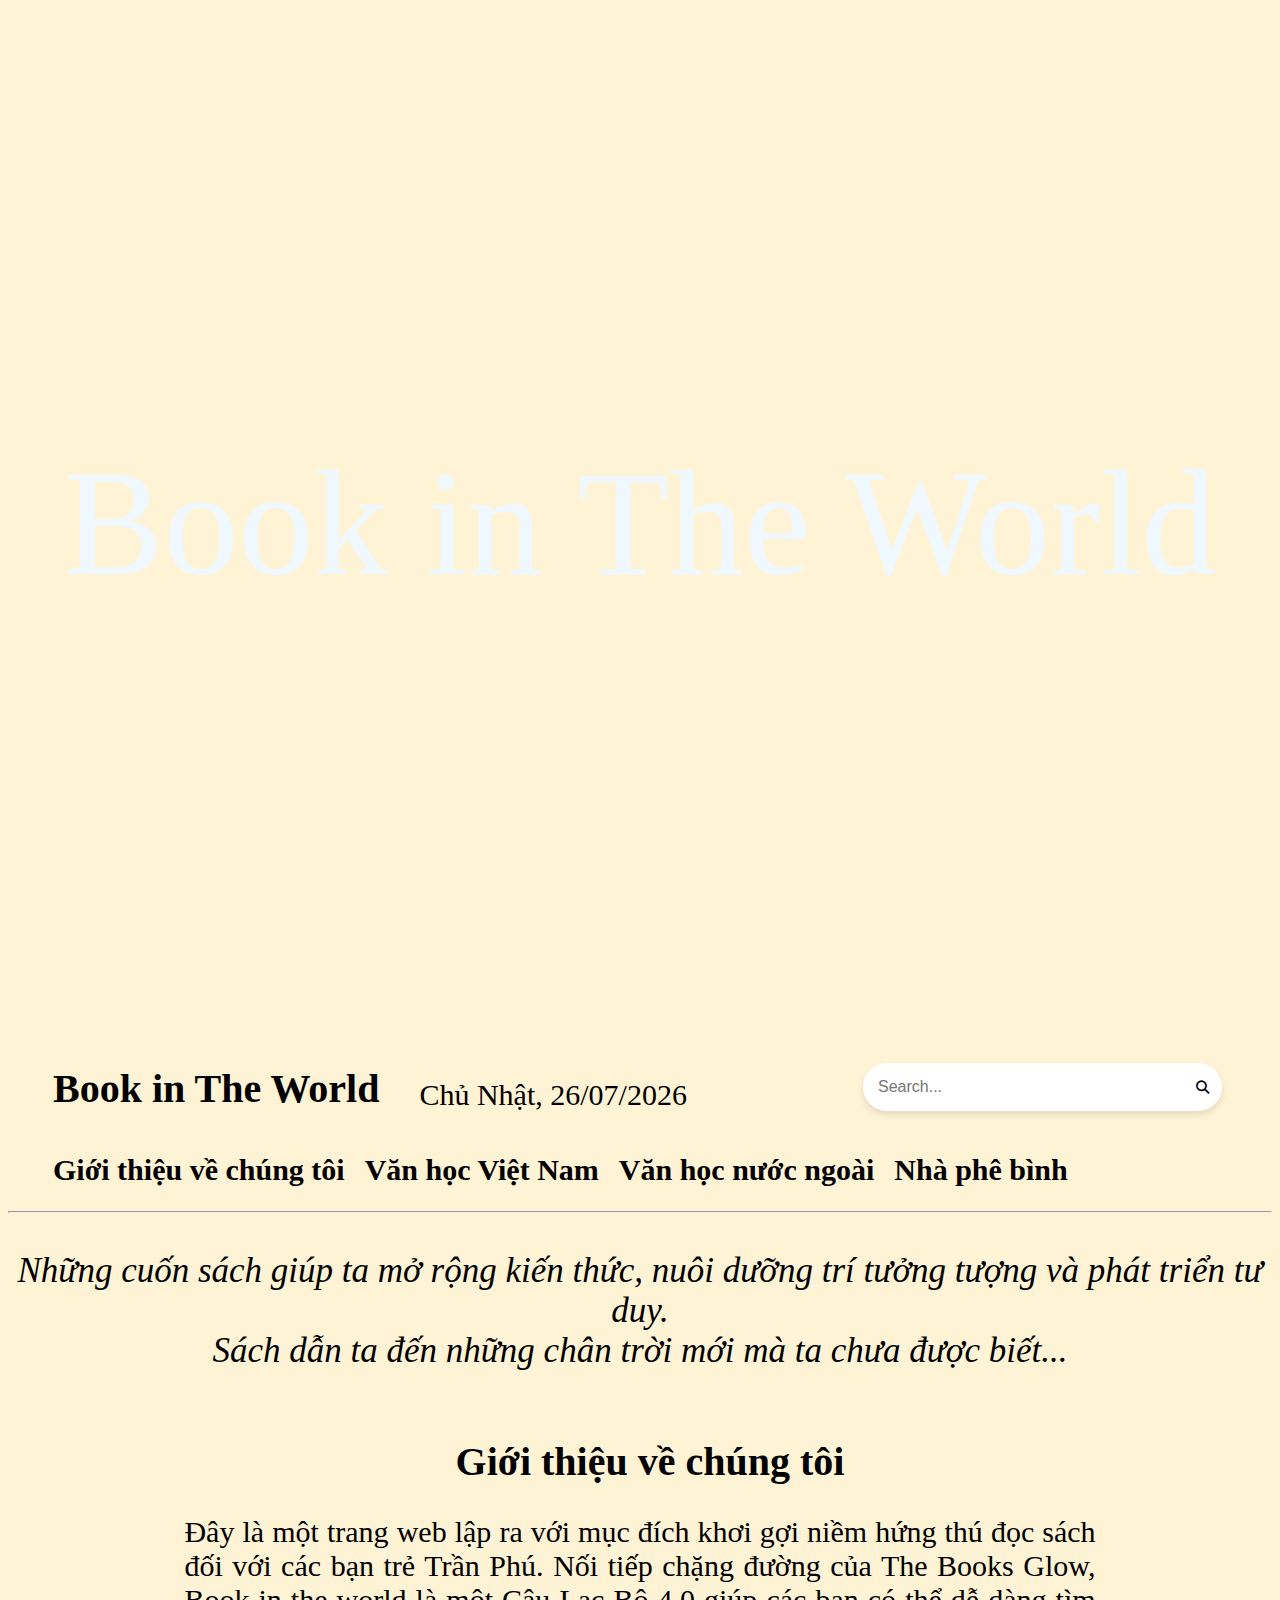
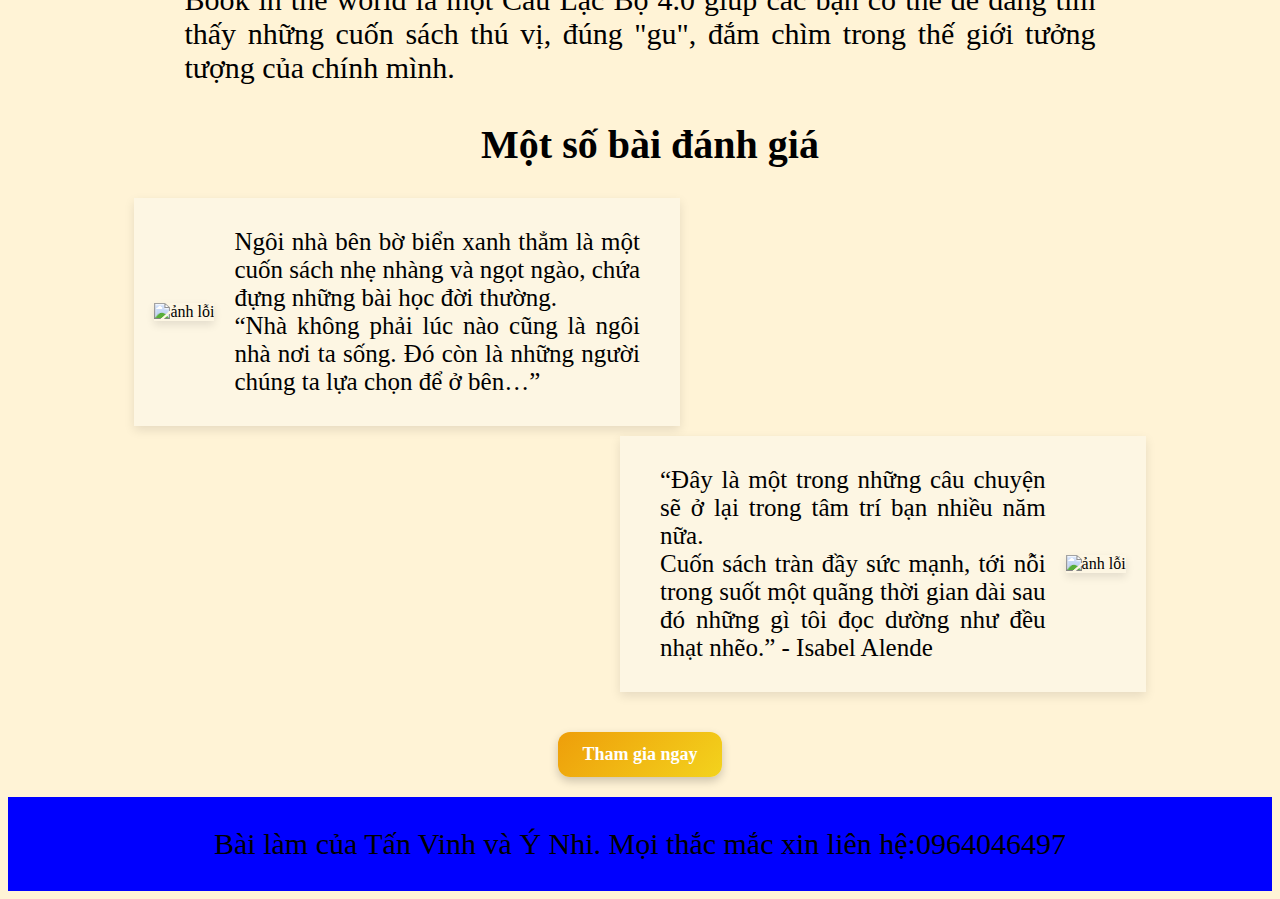
==== commit d38223c4: "Update index.html" ====
--- a/index.html
+++ b/index.html
@@ -4,7 +4,13 @@
     <meta charset="UTF-8" />
     <meta name="viewport" content="width=device-width, initial-scale=1.0" />
     <title>Book in The World</title>
-
+<link
+      rel="stylesheet"
+      href="https://cdnjs.cloudflare.com/ajax/libs/font-awesome/6.7.2/css/all.min.css"
+      integrity="sha512-Evv84Mr4kqVGRNSgIGL/F/aIDqQb7xQ2vcrdIwxfjThSH8CSR7PBEakCr51Ck+w+/U6swU2Im1vVX0SVk9ABhg=="
+      crossorigin="anonymous"
+      referrerpolicy="no-referrer"
+    />
     <style> 
  
       @import "style.css";
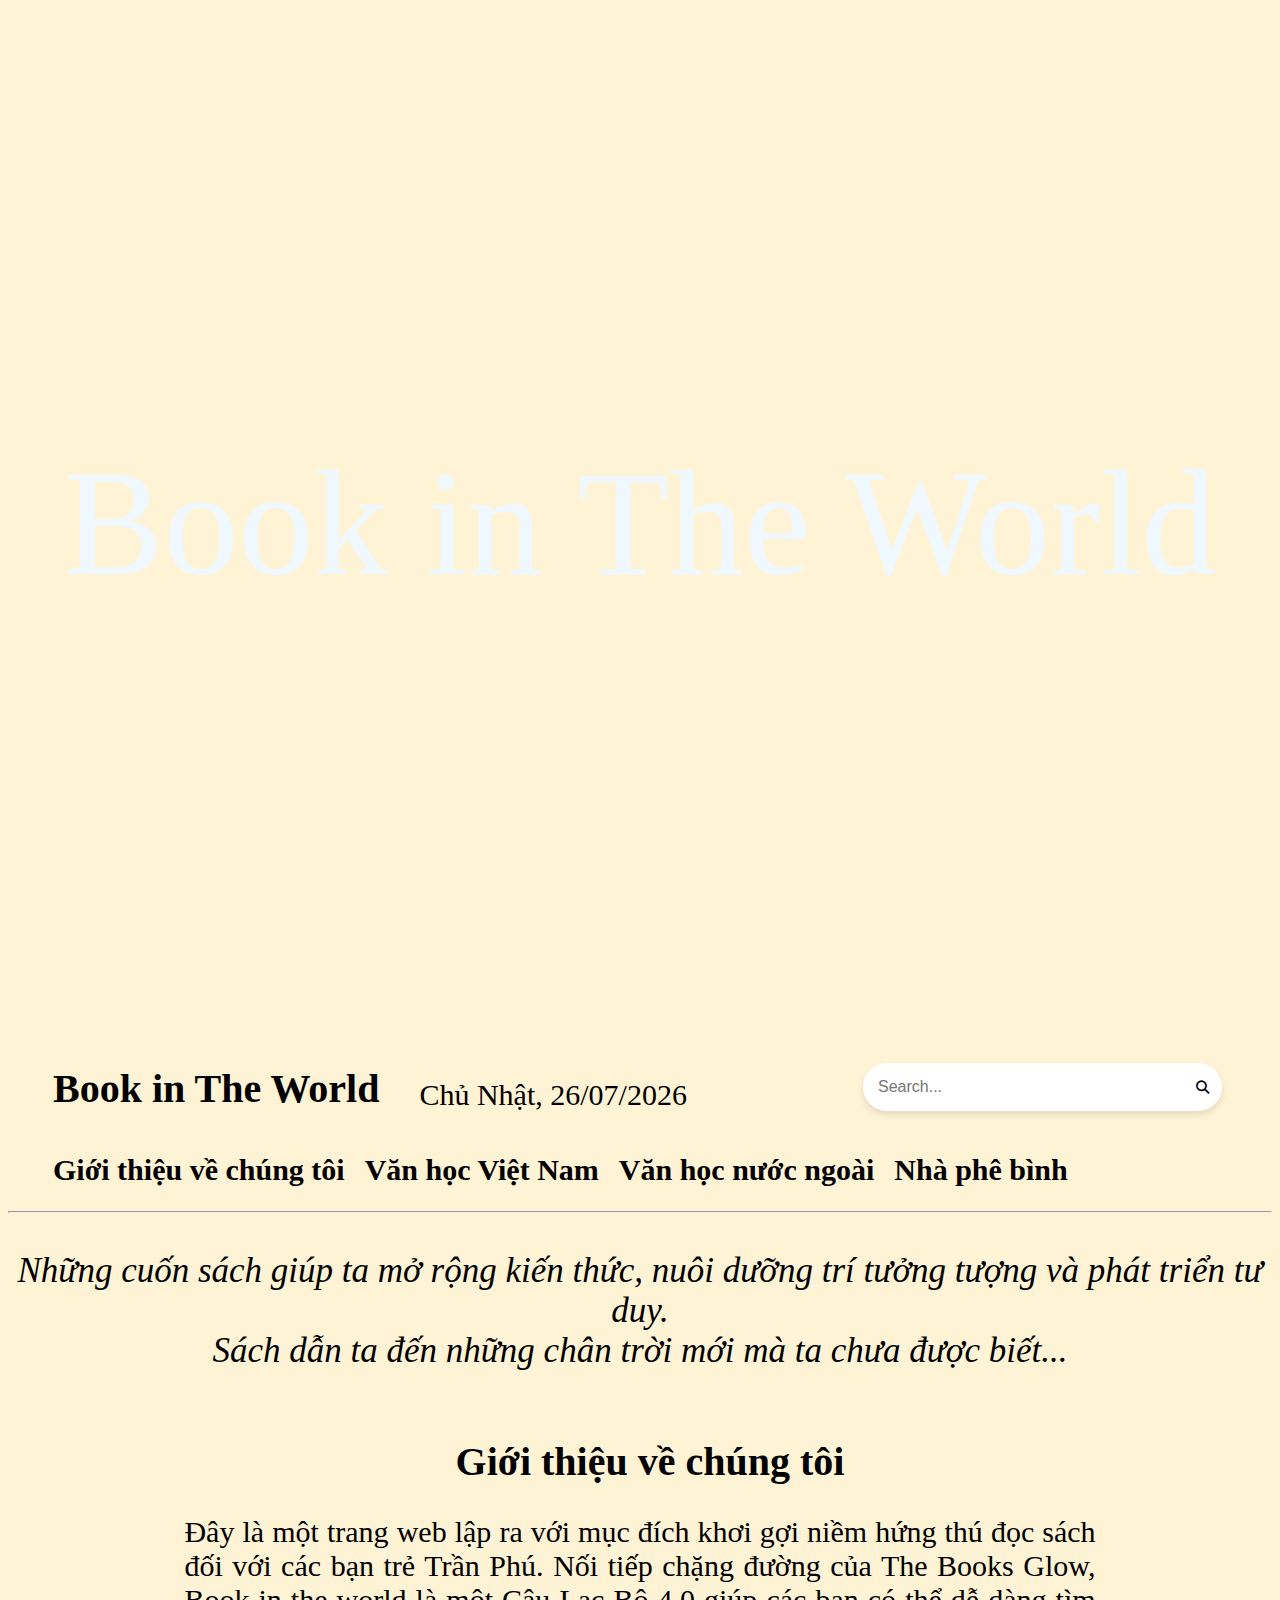
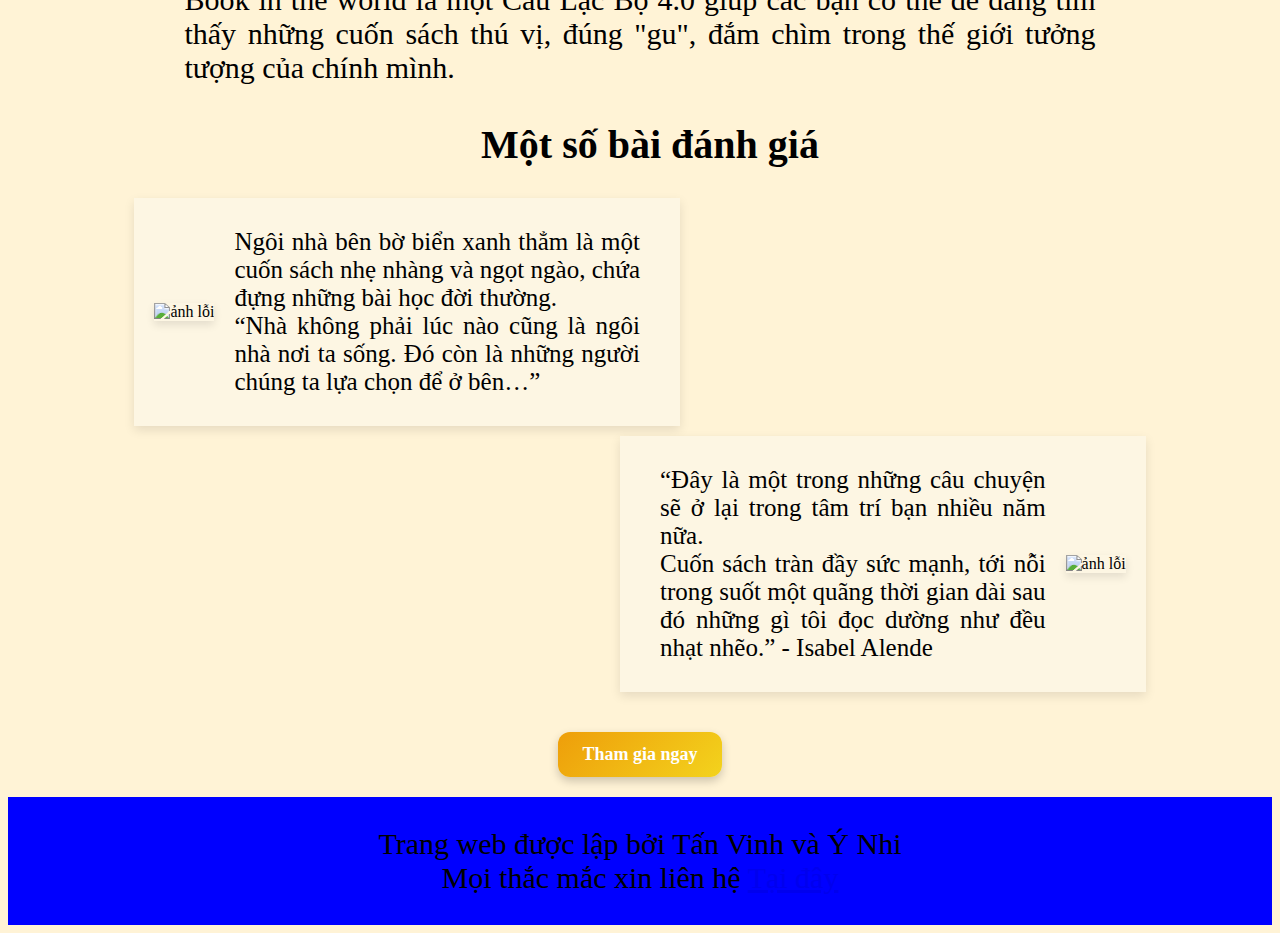
==== commit e0cbbce6: "Update index.html" ====
--- a/index.html
+++ b/index.html
@@ -145,7 +145,8 @@
         <a href="text.html" class="join-btn">Tham gia ngay</a></div>
           <!-- kết -->
           <div id="end">
-            <p id="endp">Bài làm của Tấn Vinh và Ý Nhi. Mọi thắc mắc xin liên hệ:0964046497</p>
+            <p id="endp">Trang web được lập bởi Tấn Vinh và Ý Nhi
+<br>Mọi thắc mắc xin liên hệ <a href="tel:0964046497">Tại đây</a></p>
           </div>
         </body>
      </div>
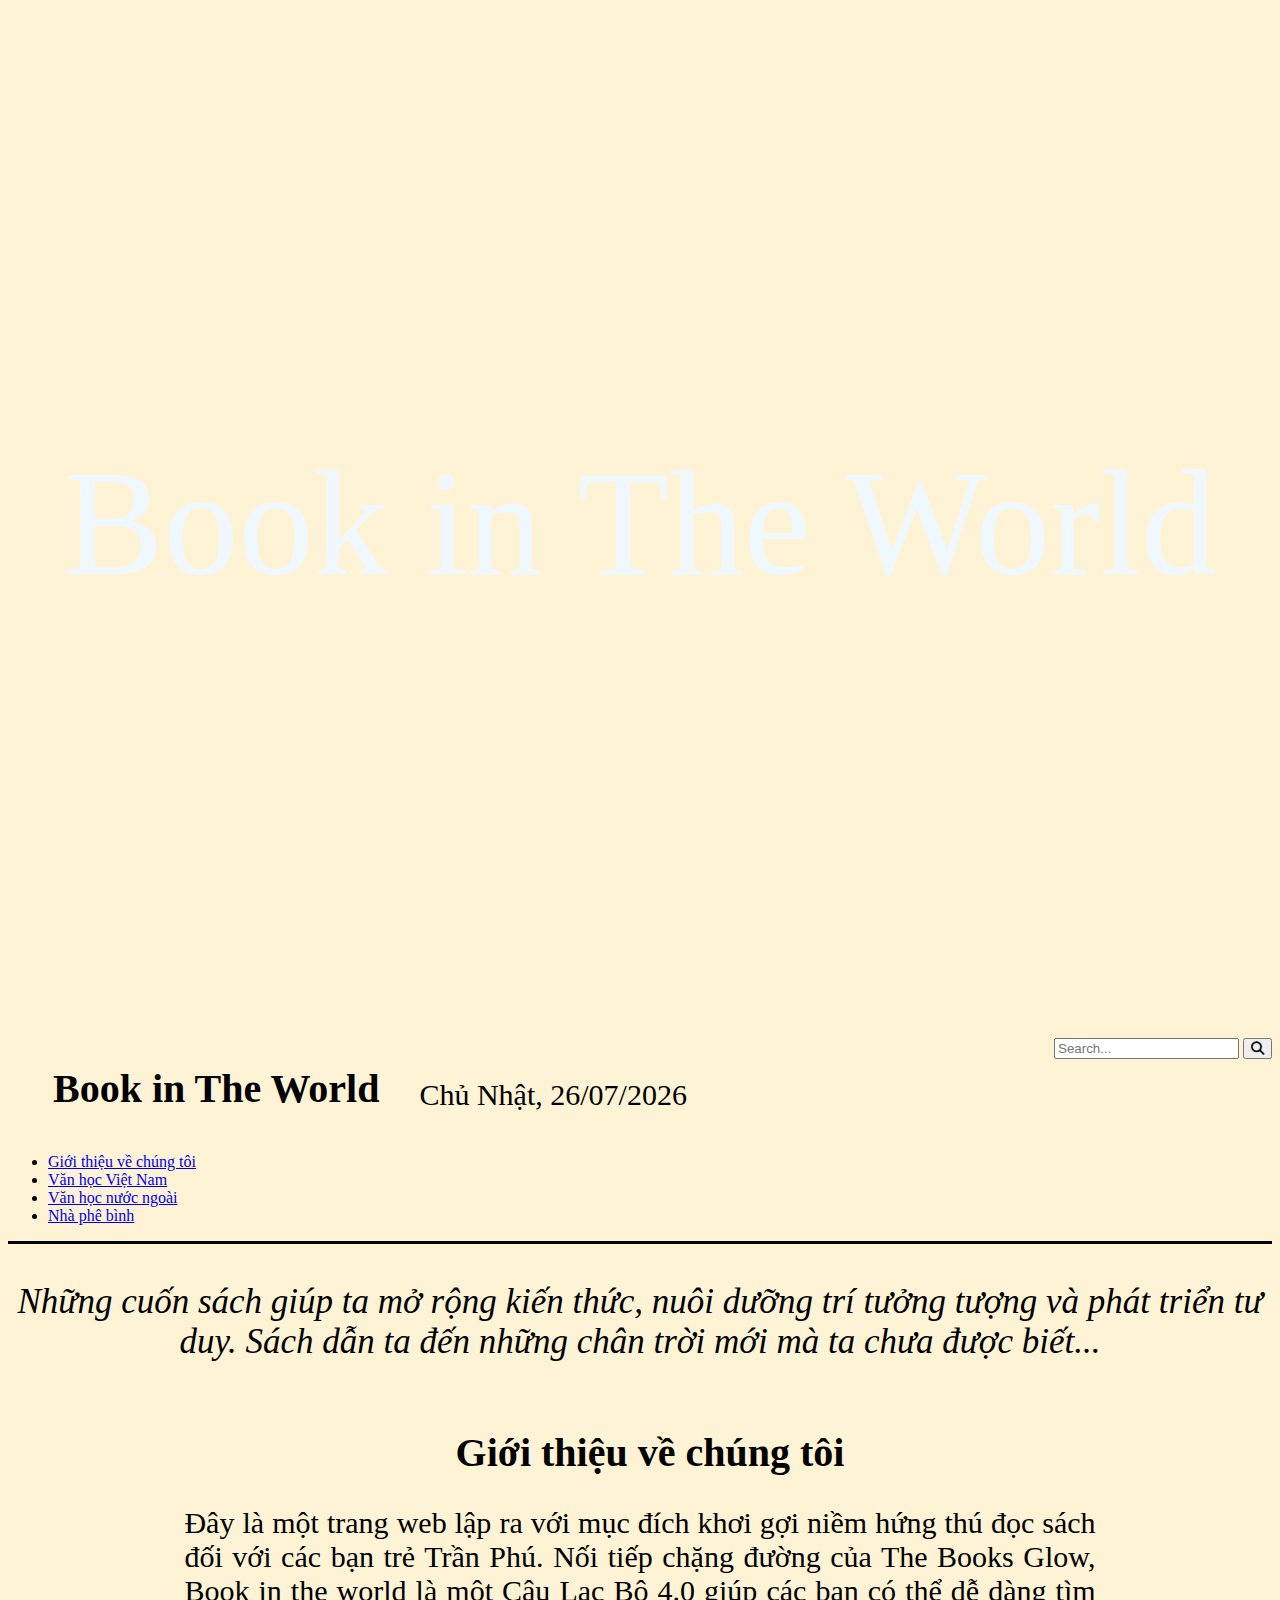
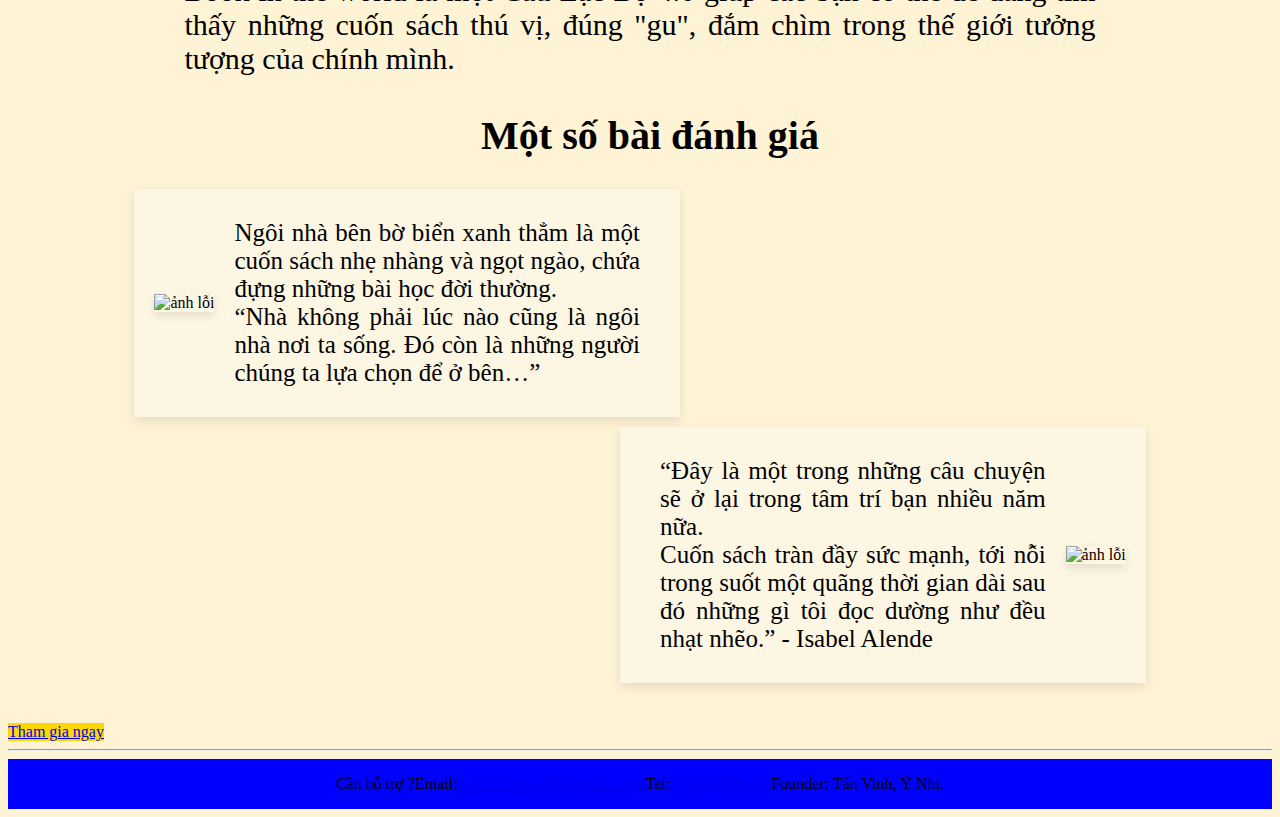
==== commit 3d169a96: "Update index.html" ====
--- a/index.html
+++ b/index.html
@@ -4,30 +4,26 @@
     <meta charset="UTF-8" />
     <meta name="viewport" content="width=device-width, initial-scale=1.0" />
     <title>Book in The World</title>
-<link
-      rel="stylesheet"
-      href="https://cdnjs.cloudflare.com/ajax/libs/font-awesome/6.7.2/css/all.min.css"
-      integrity="sha512-Evv84Mr4kqVGRNSgIGL/F/aIDqQb7xQ2vcrdIwxfjThSH8CSR7PBEakCr51Ck+w+/U6swU2Im1vVX0SVk9ABhg=="
-      crossorigin="anonymous"
-      referrerpolicy="no-referrer"
-    />
+    <link rel="stylesheet" href="https://cdnjs.cloudflare.com/ajax/libs/font-awesome/6.7.2/css/all.min.css" integrity="sha512-Evv84Mr4kqVGRNSgIGL/F/aIDqQb7xQ2vcrdIwxfjThSH8CSR7PBEakCr51Ck+w+/U6swU2Im1vVX0SVk9ABhg==" crossorigin="anonymous" referrerpolicy="no-referrer" />
     <style> 
  
       @import "style.css";
     </style>
   </head>
-  
+  <!-- ảnh bìa -->
     <div id="period1">
       <div id="content1">
         Book in The World
       </div>
    </div>
-      <!-- PHẦN HEADER -->
+      <!-- phần mở đầu -->
       <div id="Modau">
         <div id="Tieude">
-          <div id="Logo">
+          <!-- logo -->
+          <div > 
             <a href="index.html" id="a0"><h1 id="h1_1">Book in The World</h1></a>
           </div>
+          <!-- ngày tháng năm -->
           <div id="date-time"></div>
           <script>
             function updateDateTime() {
@@ -53,57 +49,45 @@
             updateDateTime();
           </script>
       </div>
-
-      <div class="search-container">
-        <form class="search-box">
-          <input type="text" class="search-text" placeholder="Search..." />
-          <button type="submit" class="search-button">
+<!-- hộp tìm kiếm -->
+      <div id="search-container">
+        <form id="search-box">
+          <input type="text" id="search-text" placeholder="Search..." />
+          <button type="submit" id="search-button">
+            <!-- tạo nút tìm kiếm-->
             <i class="fa-solid fa-magnifying-glass"></i>
           </button>
         </form>
       </div>
     </div>
-
-
-
    <!-- thư mục -->
-    <ul class="menu">
-      <li><a href="">Giới thiệu về chúng tôi</a></li>
+    <ul id="menu">
+      <li><a href="#item1">Giới thiệu về chúng tôi</a></li>
       <li><a href="vanhocvietnam.html">Văn học Việt Nam</a></li>
       <li><a href="vanhocnuocngoai.html">Văn học nước ngoài</a></li>
-      <li><a href="">Nhà phê bình</a></li>
+      <li><a href="cms.html">Nhà phê bình</a></li>
     </ul>
-
-    <hr class="hr2" />
-
+    <hr id="hr2" />
     <!-- slogan -->
     <div id="slogan">
       <i
         >Những cuốn sách giúp ta mở rộng kiến thức, nuôi dưỡng trí tưởng tượng
-        và phát triển tư duy.<br />
+        và phát triển tư duy.<bra />
         Sách dẫn ta đến những chân trời mới mà ta chưa được biết...</i
       >
     </div>
-
-    <!-- giới thiệu -->
-
      <div id="noidung">
-        <div>
+        <!--giới thiệu về chúng tôi  -->
+      <div>
           <div>
-      
-            <a id="part1" href=""><h1 id="item1">Giới thiệu về chúng tôi</h1></a></div>
-      
+            <h1 id="item1">Giới thiệu về chúng tôi</h1></div>
              <div id="intro">Đây là một trang web lập ra với mục đích khơi gợi niềm hứng thú đọc sách đối với các bạn trẻ Trần Phú. Nối tiếp chặng đường của The Books Glow, Book in the world là một Câu Lạc Bộ 4.0 giúp các bạn có thể dễ dàng tìm thấy những cuốn sách thú vị, đúng "gu", đắm chìm trong thế giới tưởng tượng của chính mình.</div>
           </div>
-      
           <!-- một số bài đánh giá -->
-          <div>
-        
-              <a href="" id="part2"><h1 id="item2"> Một số bài đánh giá</h1></a>
-            
-               
-                  <div id="period2a">
-    
+          <div>     
+              <h1 id="item2"> Một số bài đánh giá</h1>            
+                  <!-- ngôi nhà bên bờ biển xanh thẳm -->
+              <div id="period2a">
                     <img
                       src="https://pibook.vn/upload/notice/review-sach-ngoi-nha-ben-bo-bien-xanh-tham-ins-im.jpg"
                       alt="ảnh lỗi"
@@ -115,8 +99,7 @@
                         những người chúng ta lựa chọn để ở bên…”
                       </div>
                   </div>
-                 
-          
+                  <!-- người đua diều -->
                   <div id="period2b0">
                     <div id="not"></div>
                     <div id="period2b">
@@ -134,21 +117,20 @@
                       />
                     </div>
                   </div>
-              
               </div>
-</div>
-      
-        
-          <!-- FORM ĐĂNG KÝ -->
-         
-       <div id="joincha">  
-        <a href="text.html" class="join-btn">Tham gia ngay</a></div>
+  </div>
+<!-- nút đăng ký -->
+       <div id="join">  
+        <a href="text.html" id="join-btn">Tham gia ngay</a></div>
           <!-- kết -->
+           <hr>
           <div id="end">
-            <p id="endp">Trang web được lập bởi Tấn Vinh và Ý Nhi
-<br>Mọi thắc mắc xin liên hệ <a href="tel:0964046497">Tại đây</a></p>
+<p >Cần hỗ trợ ?</p>
+<div id="ende">Email: <a href="mailto:bookintheworld@gmail.com">bookintheworld@gmail.com</a></div>
+<div id="endt">Tel: <a href="tel:+84964046497">+84964046497</a></div>
+<br>
+<div>Founder: Tấn Vinh, Ý Nhi.</div>
           </div>
-        </body>
      </div>
 
   </body>
